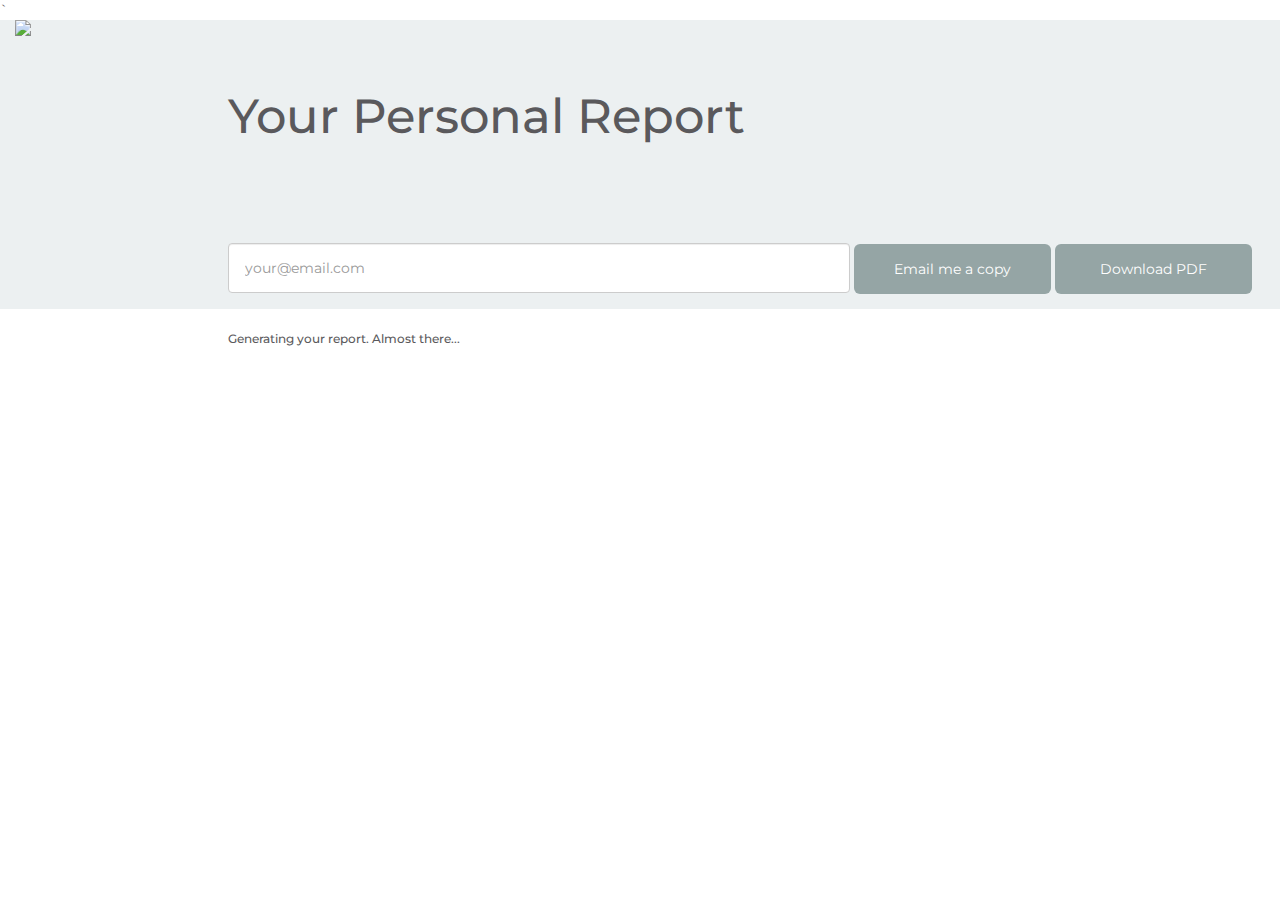
==== www/index.html @ e9fcfdbd "backup from local" ====
<!DOCTYPE html>
<html>
  <head>
    <meta charset="utf-8">
    <meta http-equiv="X-UA-Compatible" content="IE=edge">
    <meta name="viewport" content="width=device-width, initial-scale=1.0">
    <meta name="description" content="">
    <meta name="author" content="">

    <title>Learning For Purpose</title>

    <!-- Bootstrap Core CSS -->
    <link href="css/bootstrap.min.css" rel="stylesheet">

    <!-- Custom CSS -->
    <link rel="stylesheet" type="text/css" href="css/lfp_style.css"/>
    <!-- Custom Fonts -->
    <link href="font-awesome/css/font-awesome.min.css" rel="stylesheet" type="text/css">
    <link href="https://fonts.googleapis.com/css?family=Montserrat:400,700" rel="stylesheet" type="text/css">


    <script src="shared/jquery.js" type="text/javascript"></script>
    <script src="shared/shiny.js" type="text/javascript"></script>
    <script src="message-handler.js"></script>
    <script src="shinyjs/inject.js"></script>`
  </head>

  <body>
    <div class="container-fluid"> <!-- -->

      <div class="row top-banner">
        <div class="col-md-2">
          <img class="img-responsive" src="LFP_vertical_tagline.png"/>
        </div>
        <div class="col-md-10">
          <h1>Your Personal Report</h1>
          <div class="form-group shiny-input-container">
            <input id="email" type="text" class="form-control" value="" placeholder="your@email.com"/>
            <button id="email.button" type="button" class="btn btn-lg btn-default action-button">Email me a copy</button>
            <!--<a id="report" type="button" class="btn btn-lg btn-default shiny-download-link action-button" href="" target="_blank"><i class="fa fa-download fa-lg"></i> Download PDF</a>-->
            <a id="report" class="shiny-download-link" href="" target="_blank"><button type="button" class="btn btn-lg btn-default action-button"><i class="fa fa-download fa-lg"></i> Download PDF</button></a>
          </div>
        </div>
      </div> <!-- End top-banner  -->

    <div class="row">
      <div class="left-navbar col-xs-1 col-md-2 col-lg-2">
        <!--<div id="emailing-content">
          <h5>Generating Email Report...</h5>
        </div>-->
        <!--
        <p><strong>Contents</strong></p>
        <ul>
          <li>R Markdown</li>
          <li>Cylinder Distribution</li>
          <li>Next text anchor</li>
          <li>Even one more</li>
        </ul>
        -->
      </div><!-- End left-navbar  -->

      <div class="main-content col-xs-11 col-sm-10 col-md-9 col-lg-8">
        <div id="loading-content">
          <h5>Generating your report. Almost there...</h5>
        </div>
        <div id="markdown" class="shiny-html-output"></div>
      </div>
      
      <div class="col-sm-1 col-lg-2"></div> <!-- right column -->
    </div>
  </div> <!-- End container-fluid  -->
  </body>
</html>
---- www/css/lfp_style.css ----
@import url('https://fonts.googleapis.com/css?family=Montserrat:400,700');

body { color: #5a595c; font-family: 'Montserrat', sans-serif; }
a { color: #41af80;}
a:hover { color: #84E2BA; text-decoration: none;}
p, table  { margin: 0 0 15px;}

.top-banner { background-color: #ecf0f1; margin-bottom: 10px;}
.top-banner h1 { font-size: 48px; margin: 70px 0px 100px 0px; }
.top-banner input { display: inline; font-size: 14px; height: 50px; line-height: 1.3333333; padding: 10px 16px; width: 60%; }
.top-banner input:focus, .top-banner input:active { outline: none !important; border-color: none; }
.top-banner button, .top-banner button:focus { background: #95A5A5; color: #fff; font-weight: normal; font-size: 14px; height: 50px; width: 19%; border: none; outline: none !important;}
.top-banner button:hover { background: #ADC3C3; color: #fff; }
.top-banner button:active:focus { outline: none !important; background: #798d8f; color: #fff; }
.top-banner button a { color: #fff; }
.top-banner button a:hover { text-decoration: none; }
.top-banner .form-control:focus { box-shadow: none; border-color: #5a595c; }
.left-navbar ul { list-style-type: none; -webkit-padding-start: 0px; line-height: 1.8;}
.left-navbar p { margin: 30px 0px; }
.main-content { line-height: 1.8;}
 .extra { color: lightgrey; font-size: 12px; }
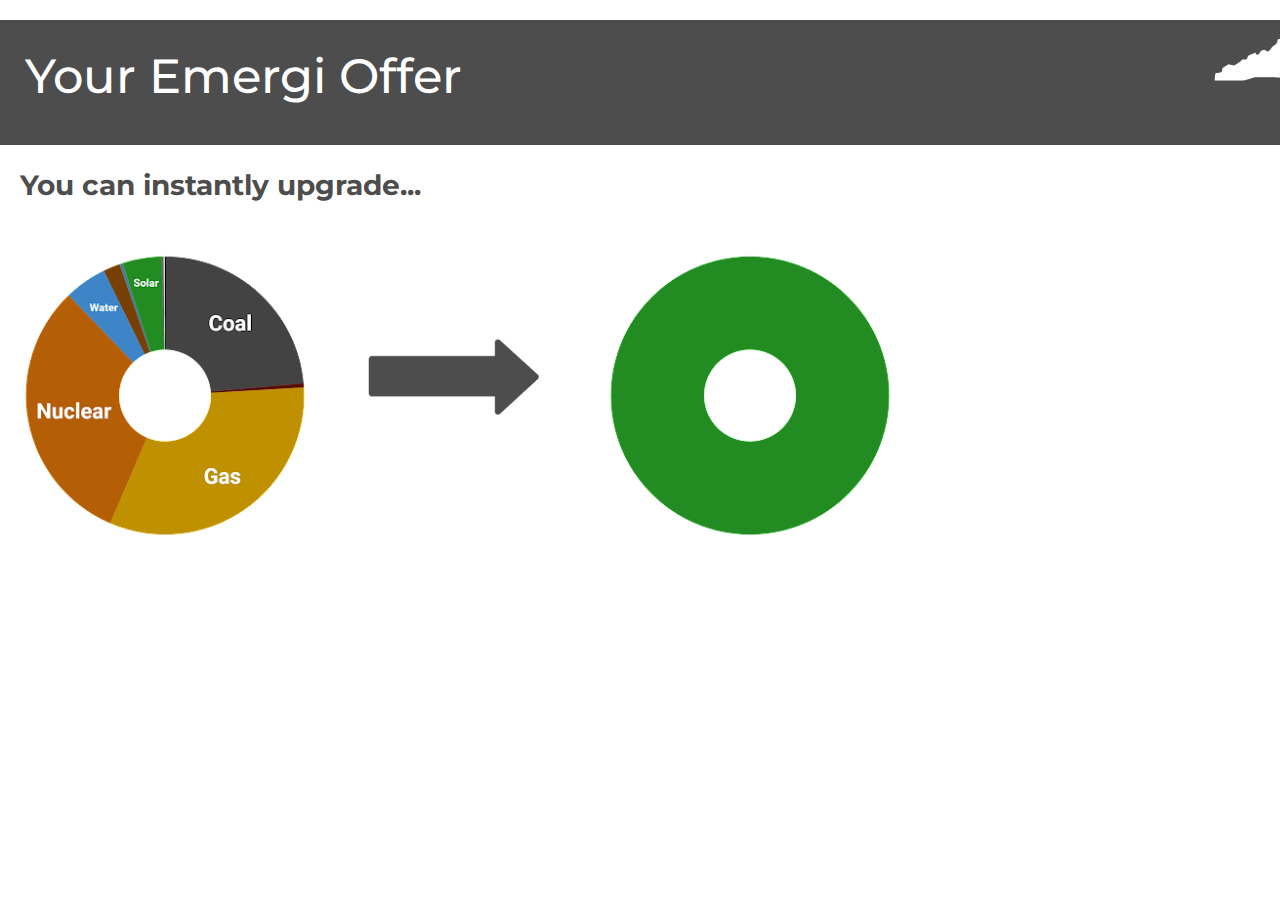
==== commit 235271f7: "Last weeks changes" ====
--- a/www/index.html
+++ b/www/index.html
@@ -1,73 +1,80 @@
-<!DOCTYPE html>
-<html>
-  <head>
-    <meta charset="utf-8">
-    <meta http-equiv="X-UA-Compatible" content="IE=edge">
-    <meta name="viewport" content="width=device-width, initial-scale=1.0">
-    <meta name="description" content="">
-    <meta name="author" content="">
-
-    <title>Learning For Purpose</title>
-
-    <!-- Bootstrap Core CSS -->
-    <link href="css/bootstrap.min.css" rel="stylesheet">
-
-    <!-- Custom CSS -->
-    <link rel="stylesheet" type="text/css" href="css/lfp_style.css"/>
-    <!-- Custom Fonts -->
-    <link href="font-awesome/css/font-awesome.min.css" rel="stylesheet" type="text/css">
-    <link href="https://fonts.googleapis.com/css?family=Montserrat:400,700" rel="stylesheet" type="text/css">
-
-
-    <script src="shared/jquery.js" type="text/javascript"></script>
-    <script src="shared/shiny.js" type="text/javascript"></script>
-    <script src="message-handler.js"></script>
-    <script src="shinyjs/inject.js"></script>`
-  </head>
-
-  <body>
-    <div class="container-fluid"> <!-- -->
-
-      <div class="row top-banner">
-        <div class="col-md-2">
-          <img class="img-responsive" src="LFP_vertical_tagline.png"/>
-        </div>
-        <div class="col-md-10">
-          <h1>Your Personal Report</h1>
-          <div class="form-group shiny-input-container">
-            <input id="email" type="text" class="form-control" value="" placeholder="your@email.com"/>
-            <button id="email.button" type="button" class="btn btn-lg btn-default action-button">Email me a copy</button>
-            <!--<a id="report" type="button" class="btn btn-lg btn-default shiny-download-link action-button" href="" target="_blank"><i class="fa fa-download fa-lg"></i> Download PDF</a>-->
-            <a id="report" class="shiny-download-link" href="" target="_blank"><button type="button" class="btn btn-lg btn-default action-button"><i class="fa fa-download fa-lg"></i> Download PDF</button></a>
-          </div>
-        </div>
-      </div> <!-- End top-banner  -->
-
-    <div class="row">
-      <div class="left-navbar col-xs-1 col-md-2 col-lg-2">
-        <!--<div id="emailing-content">
-          <h5>Generating Email Report...</h5>
-        </div>-->
-        <!--
-        <p><strong>Contents</strong></p>
-        <ul>
-          <li>R Markdown</li>
-          <li>Cylinder Distribution</li>
-          <li>Next text anchor</li>
-          <li>Even one more</li>
-        </ul>
-        -->
-      </div><!-- End left-navbar  -->
-
-      <div class="main-content col-xs-11 col-sm-10 col-md-9 col-lg-8">
-        <div id="loading-content">
-          <h5>Generating your report. Almost there...</h5>
-        </div>
-        <div id="markdown" class="shiny-html-output"></div>
-      </div>
-      
-      <div class="col-sm-1 col-lg-2"></div> <!-- right column -->
-    </div>
-  </div> <!-- End container-fluid  -->
-  </body>
-</html>
+<!DOCTYPE html>
+<html>
+  <head>
+    <meta charset="utf-8">
+    <meta http-equiv="X-UA-Compatible" content="IE=edge">
+    <meta name="viewport" content="width=device-width, initial-scale=1.0">
+    <meta name="description" content="">
+    <meta name="author" content="">
+
+    <title>Your Emergi Offer</title>
+
+    <!-- Bootstrap Core CSS -->
+    <link href="bootstrap.min.css" rel="stylesheet">
+
+    <!-- Custom CSS -->
+    <link rel="stylesheet" type="text/css" href="lfp_style.css"/>
+    <!-- Custom Fonts -->
+    <link href="font-awesome/css/font-awesome.min.css" rel="stylesheet" type="text/css">
+    <link href="https://fonts.googleapis.com/css?family=Montserrat:400,700" rel="stylesheet" type="text/css">
+
+
+    <script src="shared/jquery.js" type="text/javascript"></script>
+    <script src="shared/shiny.js" type="text/javascript"></script>
+    <script src="message-handler.js"></script>
+    <script src="shinyjs/inject.js"></script>`
+  </head>
+
+  <body>
+    <div class="container-fluid"> <!-- -->
+
+      <div class="top-banner">
+        <img src="nc_emergi_logo.png" width="250" height=auto style ="float: right; padding: 10px; ">
+        
+        <h1>Your Emergi Offer</h1>
+          
+      
+          <!--
+          <div class="form-group shiny-input-container">
+            <input id="email" type="text" class="form-control" value="" placeholder="your@email.com"/>
+            <button id="email.button" type="button" class="btn btn-lg btn-default action-button">Email me a copy</button>
+            <a id="report" class="shiny-download-link" href="" target="_blank"><button type="button" class="btn btn-lg btn-default action-button"><i class="fa fa-download fa-lg"></i> Download PDF</button></a>
+          </div>
+          -->
+      </div> <!-- End top-banner  -->
+      <div class="white_box">
+        <h2 style = "position: relative; margin-left:-125px;">You can instantly upgrade...</h2>
+        <img src="dirty-pie.png" width="500" height=auto style ="position: absolute; margin-left: -200px;">
+        <img src="arrow.png" width="200" height=auto style =" position: absolute; left: 350px; padding-top: 75px;">
+        <img src="clean-pie.png" width="500" height=auto style ="position: absolute; left: 500px; padding-top: 0px; float: left;">
+
+    <div class="row">
+      <div class="left-navbar col-xs-1 col-md-2 col-lg-2">
+        <!--<div id="emailing-content">
+          <h5>Generating Email Report...</h5>
+        </div>-->
+        <!--
+        <p><strong>Contents</strong></p>
+        <ul>
+          <li>R Markdown</li>
+          <li>Cylinder Distribution</li>
+          <li>Next text anchor</li>
+          <li>Even one more</li>
+        </ul>
+        -->
+      </div><!-- End left-navbar  -->
+
+      
+        <div id="loading-content">
+          <h5>Generating your offer. Almost there...</h5>
+          
+        </div>
+        <div id="markdown" class="shiny-html-output">
+        </div>
+      </div>
+      
+      <div class="col-sm-1 col-lg-2"></div> <!-- right column -->
+    </div>
+  </div> <!-- End container-fluid  -->
+  </body>
+</html>
--- a/www/lfp_style.css
+++ b/www/lfp_style.css
@@ -0,0 +1,27 @@
+@import url('https://fonts.googleapis.com/css?family=Montserrat:400,700');
+
+body { color: #FFFFFF; font-family: 'Montserrat', sans-serif; }
+a { color: #41af80;}
+a:hover { color: #84E2BA; text-decoration: none;}
+p, table  { margin: 0 0 15px;}
+
+
+.white_box {
+  background-color: #FFFFFF; margin-left: 0px; height: 200px; width: auto; padding: 100px;}
+.white_box h2 { color: #4d4d4d; font-size: 200%; font-weight: bold; padding: 30px;}
+
+.top-banner { background-color: #4d4d4d; height: 125px; width:1450px; margin-left: -20px; position: absolute;}
+.top-banner h1 { font-size: 48px;  margin: 0px 10px 10px 20px; padding-bottom: 30px; padding-top: 30px; padding-left: 10px; position: absolute;}
+
+
+.top-banner input:focus, .top-banner input:active { outline: none !important; border-color: none; }
+.top-banner button, .top-banner button:focus { background: #228b22; color: #fff; font-weight: normal; font-size: 14px; height: 50px; width: 100%; border: none; outline: none !important;}
+.top-banner button:hover { background: #; color: #fff; }
+.top-banner button:active:focus { outline: none !important; background: #; color: #fff; }
+.top-banner button a { color: #fff; }
+.top-banner button a:hover { text-decoration: none; }
+.top-banner .form-control:focus { box-shadow: none; border-color: #5a595c; }
+.left-navbar ul { list-style-type: none; -webkit-padding-start: 0px; line-height: 1.8;}
+.left-navbar p { margin: 30px 0px; }
+.main-content { line-height: 1.8;}
+ .extra { color: white; font-size: 12px; }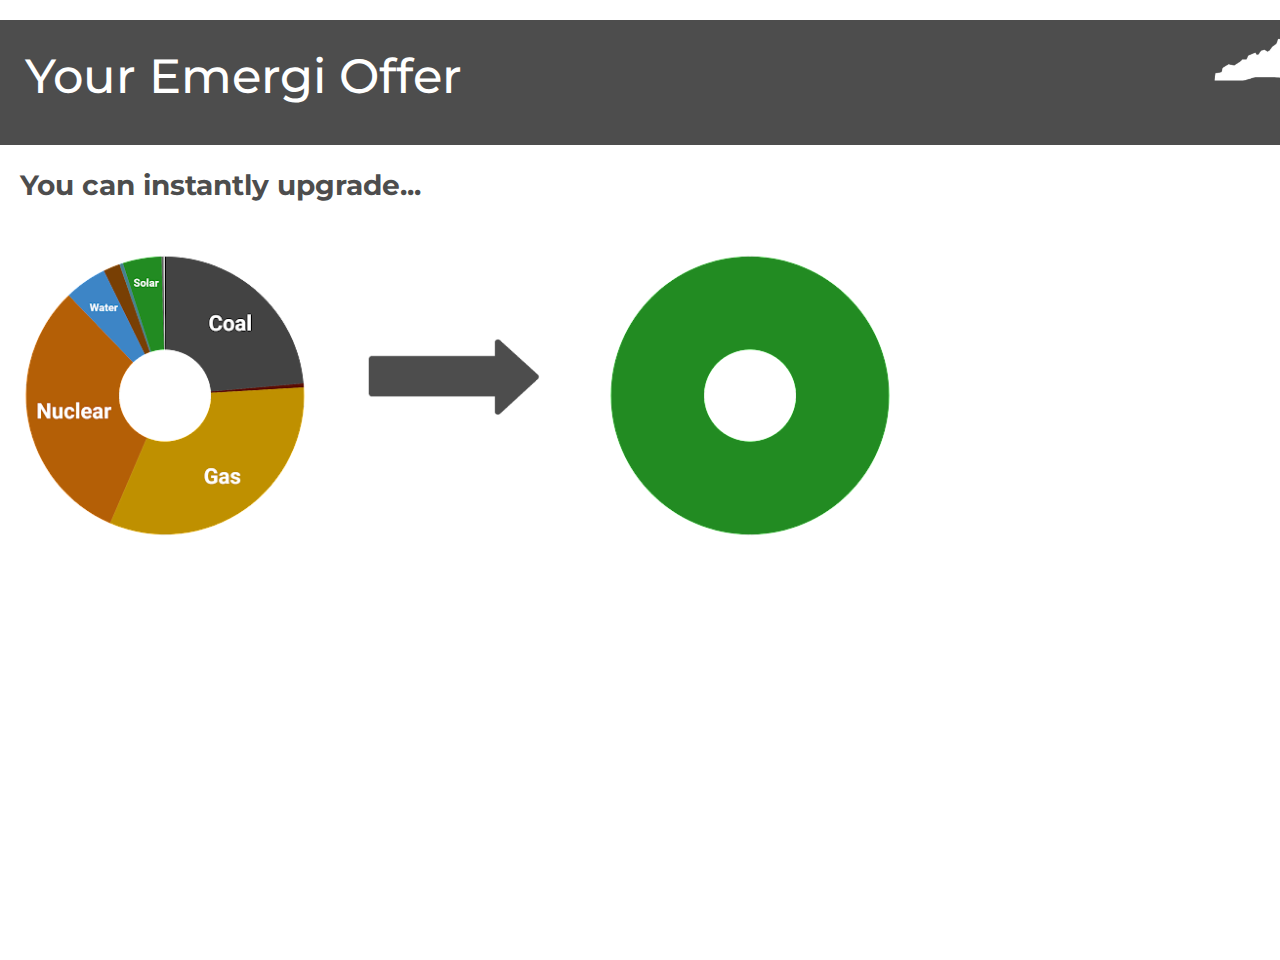
==== commit 33fa6dc8: "Monthly predicted energy consumption" ====
--- a/www/index.html
+++ b/www/index.html
@@ -47,6 +47,12 @@
         <img src="dirty-pie.png" width="500" height=auto style ="position: absolute; margin-left: -200px;">
         <img src="arrow.png" width="200" height=auto style =" position: absolute; left: 350px; padding-top: 75px;">
         <img src="clean-pie.png" width="500" height=auto style ="position: absolute; left: 500px; padding-top: 0px; float: left;">
+        </div>
+      
+        
+        
+        <div class = "white_box" style = "padding-top: 300px;">
+        </div>
 
     <div class="row">
       <div class="left-navbar col-xs-1 col-md-2 col-lg-2">
@@ -69,7 +75,9 @@
           <h5>Generating your offer. Almost there...</h5>
           
         </div>
-        <div id="markdown" class="shiny-html-output">
+        <div class="shiny-box">
+        <div id="markdown" class="shiny-html-output" style = "color: #4d4d4d; margin-left: 50px;">
+        </div>
         </div>
       </div>
       
--- a/www/lfp_style.css
+++ b/www/lfp_style.css
@@ -13,12 +13,16 @@
 .top-banner { background-color: #4d4d4d; height: 125px; width:1450px; margin-left: -20px; position: absolute;}
 .top-banner h1 { font-size: 48px;  margin: 0px 10px 10px 20px; padding-bottom: 30px; padding-top: 30px; padding-left: 10px; position: absolute;}
 
+.energy-usage-box {background-color: #228b22; border: #4d4d4d; height: 150px; width: auto}
+
+.shiny-box {background-color: #FFFFFF; margin-left: 0px; height: 300px; width: 500px; padding: 100px;}
+
 
 .top-banner input:focus, .top-banner input:active { outline: none !important; border-color: none; }
-.top-banner button, .top-banner button:focus { background: #228b22; color: #fff; font-weight: normal; font-size: 14px; height: 50px; width: 100%; border: none; outline: none !important;}
-.top-banner button:hover { background: #; color: #fff; }
-.top-banner button:active:focus { outline: none !important; background: #; color: #fff; }
-.top-banner button a { color: #fff; }
+.top-banner button, .top-banner button:focus { background: #228b22; color: #4d4d4d; font-weight: normal; font-size: 14px; height: 50px; width: 100%; border: none; outline: none !important;}
+.top-banner button:hover { background: #; color: #4d4d4d; }
+.top-banner button:active:focus { outline: none !important; background: #4d4d4d; color: ##4d4d4d }
+.top-banner button a { color: #4d4d4d; }
 .top-banner button a:hover { text-decoration: none; }
 .top-banner .form-control:focus { box-shadow: none; border-color: #5a595c; }
 .left-navbar ul { list-style-type: none; -webkit-padding-start: 0px; line-height: 1.8;}
